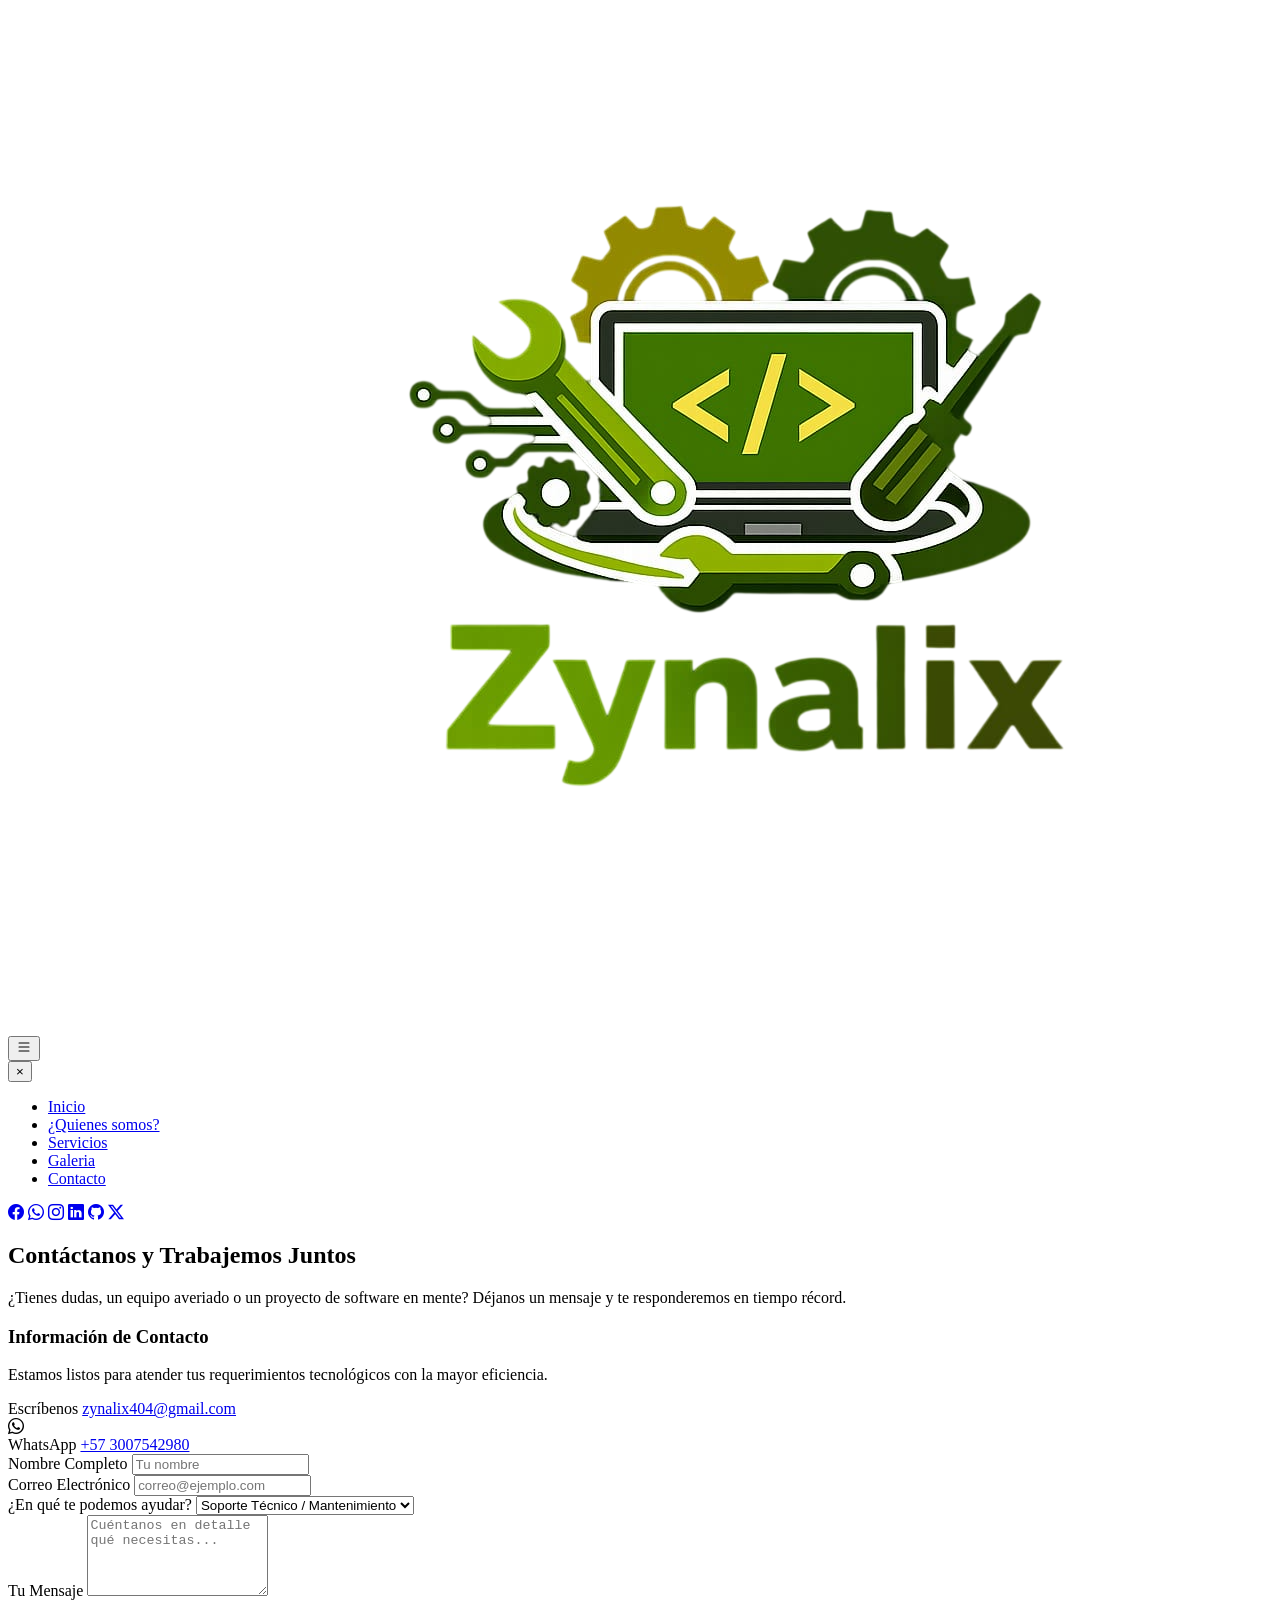
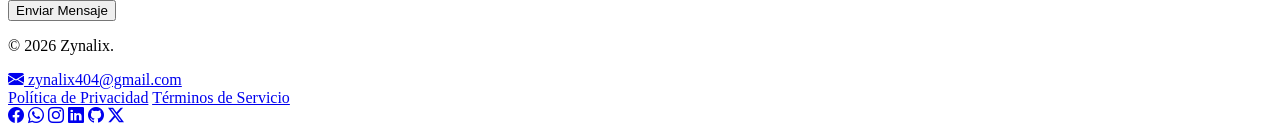
==== contacto.html @ eea99584 "Add files via upload" ====
<!DOCTYPE html>
<html lang="es">
<head>
    <meta charset="UTF-8">
    <meta name="viewport" content="width=device-width, initial-scale=1.0">
    <title>Mi Sitio Web - Zynalix</title>
    <link rel="stylesheet" href="https://cdn.jsdelivr.net/npm/bootstrap-icons@1.11.3/font/bootstrap-icons.min.css">
    <link rel="stylesheet" href="CSS.css">
</head>
<body>

    <header class="cabecera">
        <img class="logo" src="poo.png" alt="poo">
        
        <button class="hamburger" id="hamburger">
            <svg xmlns="http://www.w3.org/2000/svg" width="16" height="16" fill="currentColor" class="bi bi-list" viewBox="0 0 16 16">
                <path fill-rule="evenodd" d="M2.5 12a.5.5 0 0 1 .5-.5h10a.5.5 0 0 1 0 1H3a.5.5 0 0 1-.5-.5m0-4a.5.5 0 0 1 .5-.5h10a.5.5 0 0 1 0 1H3a.5.5 0 0 1-.5-.5m0-4a.5.5 0 0 1 .5-.5h10a.5.5 0 0 1 0 1H3a.5.5 0 0 1-.5-.5"/>
            </svg>
        </button>  

        <nav class="nav" id="nav">
            <button class="close-btn" id="close-btn">&times;</button>
            <ul class="nav-list">
                <li><a href="index.html">Inicio</a></li>
                <li><a href="quienes somos.html">¿Quienes somos?</a></li>
                <li><a href="servicios.html">Servicios</a></li>
                <li><a href="galeria.html">Galeria</a></li>
                <li><a href="contacto.html">Contacto</a></li>
            </ul> 
        </nav> 
        
        <div class="social-media">
            <a href="https://facebook.com" target="_blank"><i class="bi bi-facebook"></i></a>
            <a href="https://whatsapp.com" target="_blank"><i class="bi bi-whatsapp"></i></a>
            <a href="https://instagram.com" target="_blank"><i class="bi bi-instagram"></i></a>
            <a href="https://linkedin.com" target="_blank"><i class="bi bi-linkedin"></i></a>
            <a href="https://github.com" target="_blank"><i class="bi bi-github"></i></a>
            <a href="https://twitter-x.com" target="_blank"><i class="bi bi-twitter-x"></i></a>
        </div>
    </header>

    <main class="zona-contacto">
        
        <section class="portada-contacto">
            <div class="caja-presentacion">
                <h1>Contáctanos y <span class="text-gold">Trabajemos Juntos</span></h1>
                <p>¿Tienes dudas, un equipo averiado o un proyecto de software en mente? Déjanos un mensaje y te responderemos en tiempo récord.</p>
            </div>
        </section>

        <section class="contenedor-contacto">
            
            <div class="bloque-info-contacto">
                <h3>Información de Contacto</h3>
                <p>Estamos listos para atender tus requerimientos tecnológicos con la mayor eficiencia.</p>
                
                <div class="detalles-contacto">
                    <div class="item-info">
                        <i class="fas fa-envelope"></i>
                        <div>
                            <span>Escríbenos</span>
                            <a href="mailto:zynalix404@gmail.com">zynalix404@gmail.com</a>
                        </div>
                    </div>
                    
                    <div class="item-info">
                        <i class="bi bi-whatsapp"></i>
                        <div>
                            <span>WhatsApp</span>
                            <a href="#">+57 3007542980</a>
                        </div>
                    </div>
                </div>
            </div>

            <div class="bloque-formulario">
                <form action="#" method="POST">
                    <div class="grupo-input">
                        <label for="nombre">Nombre Completo</label>
                        <input type="text" id="nombre" name="nombre" placeholder="Tu nombre" required>
                    </div>

                    <div class="grupo-input">
                        <label for="correo">Correo Electrónico</label>
                        <input type="email" id="correo" name="correo" placeholder="correo@ejemplo.com" required>
                    </div>

                    <div class="grupo-input">
                        <label for="servicio">¿En qué te podemos ayudar?</label>
                        <select id="servicio" name="servicio">
                            <option value="soporte">Soporte Técnico / Mantenimiento</option>
                            <option value="software">Desarrollo de Software</option>
                            <option value="redes">Optimización / Infraestructura</option>
                            <option value="otro">Otro asunto</option>
                        </select>
                    </div>

                    <div class="grupo-input">
                        <label for="mensaje">Tu Mensaje</label>
                        <textarea id="mensaje" name="mensaje" rows="5" placeholder="Cuéntanos en detalle qué necesitas..." required></textarea>
                    </div>

                    <button type="submit" class="btn-enviar">Enviar Mensaje <i class="fas fa-paper-plane"></i></button>
                </form>
            </div>

        </section>
    </main>

    <footer class="pie-pagina">
        <div class="footer-contenido">
            <div class="footer-info">
                <p>&copy; 2026 Zynalix.</p>
                <a href="mailto:zynalix404@gmail.com" class="footer-email">
                    <i class="bi bi-envelope-fill"></i> zynalix404@gmail.com
                </a>
            </div>

            <div class="footer-links">
                <a href="#">Política de Privacidad</a>
                <a href="#">Términos de Servicio</a>
            </div>
            
            <div class="footer-social">
               <a href="https://facebook.com" target="_blank"><i class="bi bi-facebook"></i></a>
            <a href="https://whatsapp.com" target="_blank"><i class="bi bi-whatsapp"></i></a>
            <a href="https://instagram.com" target="_blank"><i class="bi bi-instagram"></i></a>
            <a href="https://linkedin.com" target="_blank"><i class="bi bi-linkedin"></i></a>
            <a href="https://github.com" target="_blank"><i class="bi bi-github"></i></a>
            <a href="https://twitter-x.com" target="_blank"><i class="bi bi-twitter-x"></i></a>
            </div>
        </div>
    </footer>

    <script>
        const hamburger = document.getElementById("hamburger");
        const nav = document.getElementById("nav");
        const closeBtn = document.getElementById("close-btn");

        hamburger.addEventListener("click", () => {
            nav.classList.add("active");
        });

        closeBtn.addEventListener("click", () => {
            nav.classList.remove("active");
        });
    </script>

</body>
</html>
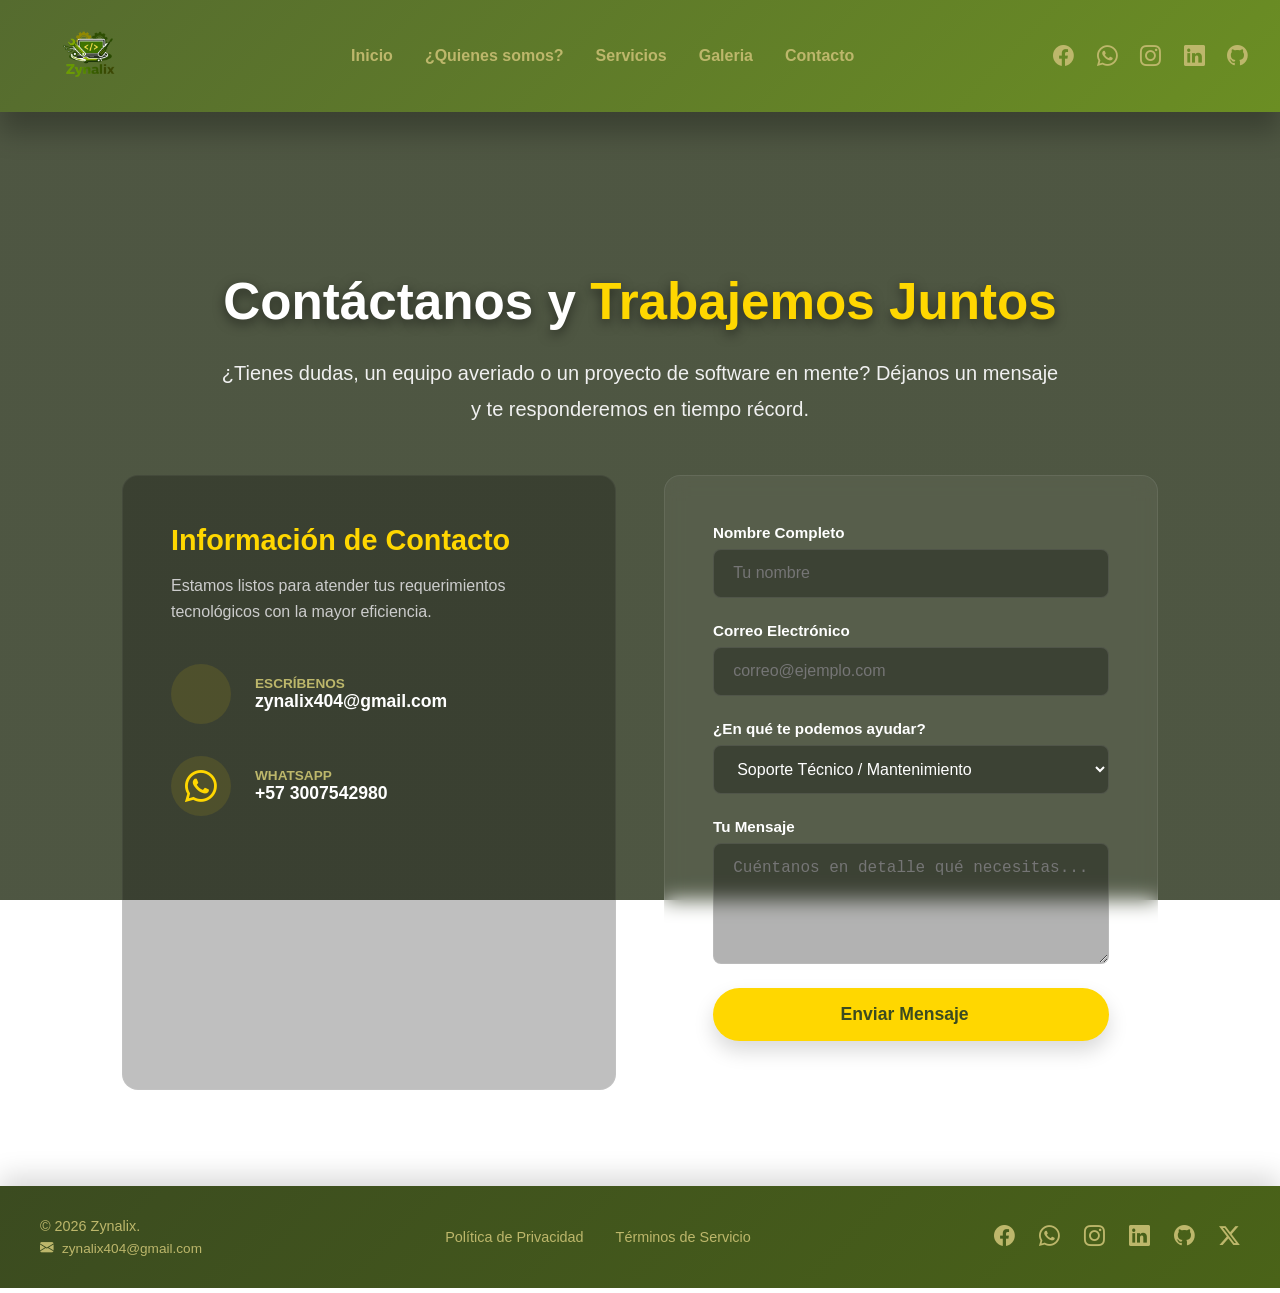
==== commit b1e608c2: "Actualizar contacto.html" ====
--- a/contacto.html
+++ b/contacto.html
@@ -35,7 +35,6 @@
             <a href="https://instagram.com" target="_blank"><i class="bi bi-instagram"></i></a>
             <a href="https://linkedin.com" target="_blank"><i class="bi bi-linkedin"></i></a>
             <a href="https://github.com" target="_blank"><i class="bi bi-github"></i></a>
-            <a href="https://twitter-x.com" target="_blank"><i class="bi bi-twitter-x"></i></a>
         </div>
     </header>
 
--- a/CSS.css
+++ b/CSS.css
@@ -0,0 +1,1027 @@
+/* ==========================================
+   1. ESTILOS GLOBALES & ESCRITORIO
+   ========================================== */
+* {
+    margin: 0;
+    padding: 0;
+    box-sizing: border-box;
+}
+
+body {
+    background: linear-gradient(rgba(34, 44, 19, 0.8), rgba(34, 44, 19, 0.8));      
+    font-family: Arial, sans-serif;
+    background-repeat: no-repeat;
+    background-attachment: fixed;   
+    display: flex;
+    flex-direction: column;
+    min-height: 100vh; 
+}
+
+/* El bloque contenedor central se estira para mandar el footer abajo */
+main, .contenido-principal {
+    flex: 1;
+}
+
+/* HEADER (ESCRITORIO) */
+header, .cabecera {
+    display: flex;
+    align-items: center; 
+    justify-content: space-between;
+    padding: 1rem 2rem;
+    background: linear-gradient(135deg, #556B2F, #6B8E23);
+    box-shadow: 0 20px 25px rgba(0,0,0,0.25);
+    position: sticky;       
+    top: 0;                 
+    z-index: 1000;
+}
+
+/* LOGO */
+.logo {
+    max-width: 120px;
+    height: auto;
+    transition: 0.3s ease;
+    cursor: pointer;
+}
+
+.logo:hover {
+    transform: scale(1.05);
+}
+
+/* NAVBAR */
+.nav-list {
+    list-style: none;
+    display: flex;
+    align-items: center;
+    gap: 2rem;
+}
+
+.nav-list li a {
+    text-decoration: none;
+    color: #BDB76B;
+    font-size: 1rem;
+    font-weight: bold;
+    position: relative;
+    transition: 0.3s ease;
+}
+
+.nav-list li a:hover {
+    color: #FFD700;
+}
+
+/* Línea animada hover */
+.nav-list li a::after {
+    content: "";
+    position: absolute;
+    left: 0;
+    bottom: -5px;
+    width: 0%;
+    height: 2px;
+    background: #FFD700;
+    transition: width 0.3s ease;
+}
+
+.nav-list li a:hover::after {
+    width: 100%;
+}
+
+/* Ocultar botones de menú móvil en computadora */
+.hamburger, .close-btn {
+    display: none;
+}
+
+/* REDES SOCIALES HEADER (ESCRITORIO) */
+.social-media {
+    display: flex;
+    align-items: center;
+    gap: 1.4rem;
+}
+
+.social-media a {
+    color: #BDB76B;
+    font-size: 1.3rem;
+    text-decoration: none;
+    transition: 0.3s ease;
+}
+
+.social-media a:hover {
+    color: #FFD700;
+    transform: translateY(-3px);
+}
+
+/* ==========================================
+   3. PÁGINA INICIO - HERO (index.html en PC)
+   ========================================== */
+.hero {
+    display: flex;
+    align-items: center;
+    justify-content: center;
+    text-align: center;
+    padding: 8rem 2rem;
+    color: #fff;
+    background: linear-gradient(rgba(34, 44, 19, 0.8), rgba(34, 44, 19, 0.8)), url('inicio.png'); 
+    background-size: cover;
+    background-position: center;
+    background-repeat: no-repeat;
+    box-shadow: inset 0 0 100px rgba(0,0,0,0.5);
+}
+
+.hero-content {
+    max-width: 850px;
+}
+
+.hero-content h1 {
+    font-size: 3.2rem;
+    margin-bottom: 1.5rem;
+    text-shadow: 0 4px 12px rgba(0,0,0,0.3);
+    letter-spacing: 0.5px;
+    line-height: 1.2;
+}
+
+.text-gold {
+    color: #FFD700;
+}
+
+.hero-content p {
+    font-size: 1.25rem;
+    line-height: 1.8;
+    color: #f0f0f0;
+    margin-bottom: 2.5rem;
+    text-shadow: 0 2px 4px rgba(0,0,0,0.2);
+}
+
+.hero-buttons {
+    display: flex;
+    gap: 1.5rem;
+    justify-content: center;
+    flex-wrap: wrap;
+}
+
+.btn-principal {
+    display: flex;
+    align-items: center;
+    gap: 0.5rem;
+    padding: 0.9rem 2.5rem;
+    background: #FFD700;
+    color: #3B4B20;
+    font-weight: bold;
+    text-decoration: none;
+    border-radius: 30px;
+    font-size: 1.1rem;
+    box-shadow: 0 10px 20px rgba(0,0,0,0.2);
+    transition: 0.3s ease;
+}
+
+.btn-principal:hover {
+    transform: translateY(-3px);
+    box-shadow: 0 15px 25px rgba(0,0,0,0.3);
+    background: #fff;
+}
+
+.btn-secundario {
+    display: inline-block;
+    padding: 0.9rem 2.5rem;
+    background: transparent;
+    color: #FFD700;
+    font-weight: bold;
+    text-decoration: none;
+    border-radius: 30px;
+    font-size: 1.1rem;
+    border: 2px solid #FFD700;
+    transition: 0.3s ease;
+}
+
+.btn-secundario:hover {
+    background: rgba(255, 215, 0, 0.1);
+    transform: translateY(-3px);
+}
+
+/* ==========================================
+   4. PÁGINA ¿QUIÉNES SOMOS? (quienes somos.html en PC)
+   ========================================== */
+.pantalla-quienes {
+    width: 100%;
+    display: flex;
+    align-items: center;
+    justify-content: center;
+    text-align: center;
+    padding: 10rem 2rem 8rem 2rem;
+}
+
+.tarjeta-logia {
+    max-width: 850px;
+    background: rgba(255, 255, 255, 0.04);
+    border: 1px solid rgba(255, 255, 255, 0.08);
+    backdrop-filter: blur(12px);
+    -webkit-backdrop-filter: blur(12px);
+    padding: 4rem 3rem;
+    border-radius: 20px;
+    box-shadow: 0 20px 40px rgba(0, 0, 0, 0.3);
+}
+
+.tarjeta-logia h1 {
+    color: #fff;
+    font-size: 3.2rem;
+    margin-bottom: 2rem;
+    text-shadow: 0 4px 12px rgba(0,0,0,0.5);
+    font-weight: 800;
+    line-height: 1.25;
+}
+
+.tarjeta-logia p {
+    font-size: 1.25rem;
+    line-height: 1.9;
+    color: #e5e5e5;
+    text-shadow: 0 2px 6px rgba(0,0,0,0.4);
+    text-align: justify;
+}
+
+/* ==========================================
+   5. PÁGINA SERVICIOS (servicios.html en PC)
+   ========================================== */
+.portada-servicios {
+    display: flex;
+    align-items: center;
+    justify-content: center;
+    text-align: center;
+    padding: 10rem 2rem 3rem 2rem;
+    color: #fff;
+    background: transparent;
+}
+
+.caja-presentacion {
+    max-width: 850px;
+}
+
+.caja-presentacion h1 {
+    font-size: 3.2rem;
+    margin-bottom: 1.5rem;
+    text-shadow: 0 4px 12px rgba(0,0,0,0.5);
+    font-weight: 800;
+}
+
+.caja-presentacion p {
+    font-size: 1.25rem;
+    line-height: 1.8;
+    color: #f0f0f0;
+}
+
+.mosaico-servicios {
+    max-width: 1100px;
+    margin: 0 auto;
+    padding: 0 2rem 4rem 2rem;
+    display: grid;
+    grid-template-columns: repeat(auto-fit, minmax(350px, 1fr));
+    gap: 3rem;
+}
+
+.tarjeta-individual {
+    background: rgba(255, 255, 255, 0.07);
+    border: 1px solid rgba(255, 255, 255, 0.1);
+    backdrop-filter: blur(10px);
+    -webkit-backdrop-filter: blur(10px);
+    padding: 3.5rem 2.5rem;
+    border-radius: 16px;
+    text-align: center;
+    color: #fff;
+    transition: 0.3s ease;
+    box-shadow: 0 15px 30px rgba(0,0,0,0.2);
+}
+
+.tarjeta-individual:hover {
+    transform: translateY(-8px);
+    border-color: #FFD700;
+    background: rgba(255, 255, 255, 0.15);
+}
+
+.tarjeta-individual i {
+    font-size: 3.5rem;
+    color: #FFD700;
+    margin-bottom: 1.5rem;
+    display: inline-block;
+}
+
+.tarjeta-individual h3 {
+    font-size: 1.6rem;
+    margin-bottom: 1.2rem;
+}
+
+.tarjeta-individual p {
+    font-size: 1.05rem;
+    line-height: 1.7;
+    color: #e0e0e0;
+}
+
+.beneficios-servicios {
+    max-width: 1200px;
+    margin: 0 auto;
+    padding: 0 2rem 4rem 2rem;
+    display: grid;
+    grid-template-columns: repeat(auto-fit, minmax(280px, 1fr));
+    gap: 2rem;
+}
+
+.bloque-beneficio {
+    background: rgba(0, 0, 0, 0.25);
+    border: 1px solid rgba(255, 255, 255, 0.05);
+    padding: 2.5rem 2rem;
+    border-radius: 12px;
+    text-align: center;
+    color: #fff;
+    transition: 0.3s ease;
+}
+
+.bloque-beneficio:hover {
+    background: rgba(0, 0, 0, 0.4);
+    border-color: #FFD700;
+}
+
+.bloque-beneficio i {
+    font-size: 2.5rem;
+    color: #FFD700;
+    margin-bottom: 1rem;
+    display: inline-block;
+}
+
+.bloque-beneficio h3 {
+    font-size: 1.3rem;
+    margin-bottom: 0.8rem;
+}
+
+.bloque-beneficio p {
+    font-size: 1rem;
+    line-height: 1.6;
+    color: #ccc;
+}
+
+.caracteristicas {
+    max-width: 1200px;
+    margin: 0 auto;
+    padding: 2rem 2rem 6rem 2rem;
+    display: grid;
+    grid-template-columns: repeat(auto-fit, minmax(280px, 1fr));
+    gap: 2.5rem;
+}
+
+.tarjeta-caracteristica {
+    background: rgba(255, 255, 255, 0.06);
+    border: 1px solid rgba(255, 255, 255, 0.1);
+    backdrop-filter: blur(8px);
+    -webkit-backdrop-filter: blur(8px);
+    padding: 3rem 2rem;
+    border-radius: 20px;
+    text-align: center;
+    color: #fff;
+    transition: 0.3s ease;
+    box-shadow: 0 15px 30px rgba(0,0,0,0.15);
+}
+
+.tarjeta-caracteristica:hover {
+    transform: translateY(-8px);
+    background: rgba(255, 255, 255, 0.12);
+    border-color: #FFD700;
+    box-shadow: 0 20px 40px rgba(0,0,0,0.25);
+    cursor: pointer;
+}
+
+.tarjeta-caracteristica i {
+    font-size: 2.8rem;
+    color: #FFD700;
+    display: inline-block;
+    margin-bottom: 1.5rem;
+    text-shadow: 0 2px 10px rgba(255, 215, 0, 0.2);
+}
+
+.tarjeta-caracteristica h3 {
+    font-size: 1.45rem;
+    margin-bottom: 1rem;
+    color: #FFF;
+    font-weight: bold;
+}
+
+.tarjeta-caracteristica p {
+    font-size: 0.98rem;
+    line-height: 1.7;
+    color: #f0f0f0;
+}
+
+/* ==========================================+ PÁGINA PROYECTOS (proyectos.html)
+   ========================================== */
+.zona-proyectos {
+    flex: 1;
+}
+
+.portada-proyectos {
+    display: flex;
+    align-items: center;
+    justify-content: center;
+    text-align: center;
+    padding: 10rem 2rem 3rem 2rem;
+    color: #fff;
+    background: transparent;
+}
+
+.mosaico-proyectos {
+    max-width: 1200px;
+    margin: 0 auto;
+    padding: 0 2rem 6rem 2rem;
+    display: grid;
+    grid-template-columns: repeat(auto-fit, minmax(320px, 1fr));
+    gap: 2.5rem;
+}
+
+.tarjeta-proyecto {
+    background: rgba(255, 255, 255, 0.05);
+    border: 1px solid rgba(255, 255, 255, 0.08);
+    backdrop-filter: blur(10px);
+    -webkit-backdrop-filter: blur(10px);
+    border-radius: 16px;
+    overflow: hidden; /* Corta la imagen para que respete las esquinas redondeadas */
+    transition: 0.3s ease;
+    box-shadow: 0 15px 30px rgba(0,0,0,0.2);
+    display: flex;
+    flex-direction: column;
+}
+
+.tarjeta-proyecto:hover {
+    transform: translateY(-8px);
+    border-color: #FFD700;
+    background: rgba(255, 255, 255, 0.12);
+    box-shadow: 0 20px 40px rgba(0,0,0,0.3);
+}
+
+.imagen-proyecto {
+    height: 220px;
+    background-color: rgba(0, 0, 0, 0.4); /* Fondo por si no hay imagen real listada */
+    background-size: cover;
+    background-position: center;
+    position: relative;
+    border-bottom: 2px solid rgba(255, 255, 255, 0.05);
+}
+
+.etiqueta-categoria {
+    position: absolute;
+    top: 15px;
+    left: 15px;
+    background: #FFD700;
+    color: #3B4B20;
+    padding: 0.4rem 1rem;
+    font-size: 0.8rem;
+    font-weight: bold;
+    border-radius: 20px;
+    text-transform: uppercase;
+}
+
+.info-proyecto {
+    padding: 2rem 1.5rem;
+    display: flex;
+    flex-direction: column;
+    flex: 1;
+}
+
+.info-proyecto h3 {
+    color: #fff;
+    font-size: 1.4rem;
+    margin-bottom: 0.8rem;
+}
+
+.info-proyecto p {
+    color: #cccccc;
+    font-size: 0.98rem;
+    line-height: 1.6;
+    margin-bottom: 1.5rem;
+    flex: 1; /* Empuja el botón hacia abajo para que queden alineados */
+}
+
+.btn-proyecto-link {
+    color: #FFD700;
+    text-decoration: none;
+    font-weight: bold;
+    font-size: 0.95rem;
+    display: flex;
+    align-items: center;
+    gap: 0.5rem;
+    transition: 0.2s ease;
+}
+
+.btn-proyecto-link:hover {
+    color: #fff;
+}
+
+/* ==========================================  PÁGINA GALERÍA (galeria.html)
+   ========================================== */
+.zona-galeria {
+    flex: 1;
+}
+
+.portada-galeria {
+    display: flex;
+    align-items: center;
+    justify-content: center;
+    text-align: center;
+    padding: 10rem 2rem 3rem 2rem;
+    color: #fff;
+    background: transparent;
+}
+
+.mosaico-galeria {
+    max-width: 1200px;
+    margin: 0 auto;
+    padding: 0 2rem 6rem 2rem;
+    display: grid;
+    /* Crea una grilla de 3 columnas en PC */
+    grid-template-columns: repeat(auto-fit, minmax(300px, 1fr));
+    gap: 1.5rem;
+}
+
+.item-galeria {
+    position: relative;
+    border-radius: 12px;
+    overflow: hidden;
+    height: 250px;
+    box-shadow: 0 10px 20px rgba(0,0,0,0.2);
+    border: 1px solid rgba(255, 255, 255, 0.05);
+    background-color: rgba(0,0,0,0.3); 
+}
+
+.img-galeria {
+    width: 100%;
+    height: 100%;
+    object-fit: cover; /* Ajusta la imagen perfectamente sin deformarla */
+    transition: transform 0.5s ease;
+}
+
+/* Capa oscura que aparece al pasar el mouse */
+.capa-oscura {
+    position: absolute;
+    top: 0;
+    left: 0;
+    width: 100%;
+    height: 100%;
+    background: rgba(34, 44, 19, 0.85); /* Verde oscuro traslúcido a juego con Zynalix */
+    display: flex;
+    align-items: center;
+    justify-content: center;
+    opacity: 0;
+    transition: opacity 0.3s ease;
+    padding: 1rem;
+    text-align: center;
+}
+
+.texto-galeria h3 {
+    color: #FFD700;
+    font-size: 1.4rem;
+    margin-bottom: 0.5rem;
+    transform: translateY(20px);
+    transition: transform 0.3s ease;
+}
+
+.texto-galeria p {
+    color: #fff;
+    font-size: 0.95rem;
+    transform: translateY(20px);
+    transition: transform 0.3s ease 0.1s;
+}
+
+/* Efectos Hover */
+.item-galeria:hover .img-galeria {
+    transform: scale(1.1); /* Zoom suave a la imagen */
+}
+
+.item-galeria:hover .capa-oscura {
+    opacity: 1; /* Muestra el texto */
+}
+
+.item-galeria:hover .texto-galeria h3,
+.item-galeria:hover .texto-galeria p {
+    transform: translateY(0); /* Sube el texto suavemente */
+}
+
+/* ==========================================
+   ESTILOS EXCLUSIVOS - PÁGINA CONTACTO (contacto.html)
+   ========================================== */
+.zona-contacto {
+    flex: 1;
+}
+
+.portada-contacto {
+    display: flex;
+    align-items: center;
+    justify-content: center;
+    text-align: center;
+    padding: 10rem 2rem 3rem 2rem;
+    color: #fff;
+    background: transparent;
+}
+
+.contenedor-contacto {
+    max-width: 1100px;
+    margin: 0 auto;
+    padding: 0 2rem 6rem 2rem;
+    display: grid;
+    /* Divide la pantalla en dos columnas iguales en PC */
+    grid-template-columns: 1fr 1fr;
+    gap: 3rem;
+}
+
+/* Tarjeta de Información */
+.bloque-info-contacto {
+    background: rgba(0, 0, 0, 0.25);
+    border: 1px solid rgba(255, 255, 255, 0.05);
+    padding: 3rem;
+    border-radius: 16px;
+    color: #fff;
+}
+
+.bloque-info-contacto h3 {
+    font-size: 1.8rem;
+    color: #FFD700;
+    margin-bottom: 1rem;
+}
+
+.bloque-info-contacto p {
+    color: #ccc;
+    line-height: 1.6;
+    margin-bottom: 2.5rem;
+}
+
+.detalles-contacto {
+    display: flex;
+    flex-direction: column;
+    gap: 2rem;
+}
+
+.item-info {
+    display: flex;
+    align-items: center;
+    gap: 1.5rem;
+}
+
+.item-info i {
+    font-size: 2rem;
+    color: #FFD700;
+    background: rgba(255, 215, 0, 0.1);
+    padding: 1rem;
+    border-radius: 50%;
+    width: 60px;
+    height: 60px;
+    display: flex;
+    align-items: center;
+    justify-content: center;
+}
+
+.item-info span {
+    display: block;
+    font-size: 0.85rem;
+    color: #BDB76B;
+    text-transform: uppercase;
+    font-weight: bold;
+}
+
+.item-info a {
+    color: #fff;
+    text-decoration: none;
+    font-size: 1.1rem;
+    font-weight: bold;
+    transition: 0.3s ease;
+}
+
+.item-info a:hover {
+    color: #FFD700;
+}
+
+/* Bloque Formulario */
+.bloque-formulario {
+    background: rgba(255, 255, 255, 0.05);
+    border: 1px solid rgba(255, 255, 255, 0.08);
+    backdrop-filter: blur(10px);
+    -webkit-backdrop-filter: blur(10px);
+    padding: 3rem;
+    border-radius: 16px;
+}
+
+.grupo-input {
+    display: flex;
+    flex-direction: column;
+    gap: 0.5rem;
+    margin-bottom: 1.5rem;
+}
+
+.grupo-input label {
+    color: #fff;
+    font-size: 0.95rem;
+    font-weight: bold;
+}
+
+.grupo-input input, 
+.grupo-input select, 
+.grupo-input textarea {
+    background: rgba(0, 0, 0, 0.3);
+    border: 1px solid rgba(255, 255, 255, 0.1);
+    padding: 0.9rem 1.2rem;
+    border-radius: 8px;
+    color: #fff;
+    font-size: 1rem;
+    outline: none;
+    transition: 0.3s ease;
+}
+
+.grupo-input input:focus, 
+.grupo-input select:focus, 
+.grupo-input textarea:focus {
+    border-color: #FFD700;
+    background: rgba(0, 0, 0, 0.5);
+}
+
+/* Estilo para las opciones del selector */
+.grupo-input select option {
+    background: #222C13;
+    color: #fff;
+}
+
+.btn-enviar {
+    width: 100%;
+    padding: 1rem;
+    background: #FFD700;
+    color: #3B4B20;
+    border: none;
+    border-radius: 30px;
+    font-size: 1.1rem;
+    font-weight: bold;
+    cursor: pointer;
+    display: flex;
+    align-items: center;
+    justify-content: center;
+    gap: 0.8rem;
+    transition: 0.3s ease;
+    box-shadow: 0 10px 20px rgba(0,0,0,0.15);
+}
+
+.btn-enviar:hover {
+    background: #fff;
+    transform: translateY(-2px);
+    box-shadow: 0 15px 25px rgba(0,0,0,0.25);
+}
+
+
+
+/* ==========================================
+   6. PIE DE PÁGINA / FOOTER (GLOBAL - PC POR DEFECTO)
+   ========================================== */
+.pie-pagina {
+    background: linear-gradient(135deg, #3B4B20, #4A6318);
+    padding: 2rem;
+    margin-top: auto;
+    box-shadow: 0 -10px 25px rgba(0,0,0,0.15);
+    width: 100%;
+}
+
+.footer-contenido {
+    max-width: 1200px;
+    margin: 0 auto;
+    display: flex;
+    justify-content: space-between; 
+    align-items: center;
+    flex-wrap: wrap;
+    gap: 2rem;
+}
+
+.footer-info {
+    display: flex;
+    flex-direction: column;
+    gap: 0.4rem; 
+}
+
+.footer-info p {
+    color: #BDB76B;
+    font-size: 0.9rem;
+}
+
+.footer-email {
+    color: #BDB76B;
+    font-size: 0.85rem;
+    text-decoration: none;
+    transition: 0.3s ease;
+    display: flex;
+    align-items: center;
+    gap: 0.5rem;
+}
+
+.footer-email:hover {
+    color: #FFD700;
+}
+
+.footer-links {
+    display: flex;
+    gap: 2rem;
+}
+
+.footer-links a {
+    color: #BDB76B;
+    text-decoration: none;
+    font-size: 0.9rem;
+    transition: 0.3s ease;
+}
+
+.footer-links a:hover {
+    color: #FFD700;
+}
+
+.footer-social {
+    display: flex;
+    gap: 1.5rem;
+}
+
+.footer-social a {
+    color: #BDB76B;
+    font-size: 1.3rem;
+    text-decoration: none;
+    transition: 0.3s ease;
+}
+
+.footer-social a:hover {
+    color: #FFD700;
+    transform: translateY(-2px);
+}
+
+
+/* ==========================================
+   7. ADAPTACIÓN RESPONSIVE (SOLO PARA CELULARES < 768px)
+   ========================================== */
+@media screen and (max-width: 768px) {
+    .hero {
+        padding: 4rem 1rem;
+    }
+
+    .hero-content h1 {
+        font-size: 2.3rem;
+    }
+
+    .hero-content p {
+        font-size: 1.05rem;
+        margin-bottom: 2rem;
+    }
+    
+    .hero-buttons {
+        flex-direction: column;
+        gap: 1rem;
+        width: 100%;
+        max-width: 300px;
+        margin: 0 auto;
+    }
+    
+    .btn-principal, .btn-secundario {
+        justify-content: center;
+        width: 100%;
+    }
+
+    .pantalla-quienes {
+        padding: 7rem 1.5rem 4rem 1.5rem;
+    }
+    
+    .tarjeta-logia {
+        padding: 2.5rem 1.5rem;
+    }
+
+    .tarjeta-logia h1 {
+        font-size: 2.2rem;
+        margin-bottom: 1.5rem;
+    }
+
+    .tarjeta-logia p {
+        font-size: 1.1rem;
+        line-height: 1.7;
+    }
+
+    .portada-servicios { 
+        padding: 7rem 1rem 2rem 1rem; 
+    }
+
+    .caja-presentacion h1 { 
+        font-size: 2.1rem; 
+    }
+
+    .mosaico-servicios, .beneficios-servicios, .caracteristicas { 
+        grid-template-columns: 1fr; 
+    }
+
+    .beneficios-servicios, .caracteristicas { 
+        padding-bottom: 4rem; 
+    }
+
+    @media screen and (max-width: 768px) {
+
+    /* ... Tus otros estilos móviles se quedan igual ... */
+
+    header, .cabecera {
+        display: flex !important;
+        justify-content: space-between;
+        align-items: center;
+    }
+
+    /* 1. La Hamburguesa se queda al inicio (Izquierda) */
+    .hamburger {
+        display: block;
+        order: 1 !important;
+        background: none;
+        border: none;
+        outline: none;
+        cursor: pointer;
+    }
+
+    /* 2. El Logo se coloca al centro */
+    .logo {
+        display: block;
+        order: 2;
+        margin: 0 auto;
+        max-height: 75px;      
+        width: auto;
+    }
+
+    /* 3. Las Redes se muestran al final (Derecha) */
+    .social-media {
+        display: flex; 
+        order: 3;
+        gap: 0.8rem;
+    }
+
+    .social-media a {
+        font-size: 1.2rem; 
+        color: #BDB76B;
+    }
+}
+    .hamburger svg {
+        width: 45px;
+        height: 45px;
+        fill: #FFD700; 
+    }
+
+    .nav {
+        position: fixed;
+        top: 0;
+        left: -100%; 
+        width: 280px; 
+        height: 100vh;
+        background: rgba(85, 107, 47, 0.95); 
+        backdrop-filter: blur(12px);
+        -webkit-backdrop-filter: blur(12px);
+        padding-top: 6rem;
+        transition: cubic-bezier(0.4, 0, 0.2, 1) 0.4s;
+        z-index: 1000;
+        box-shadow: 10px 0 30px rgba(0, 0, 0, 0.4);
+    }
+
+    .nav.active {
+        left: 0; 
+        top: 0;  
+    }
+
+    .nav-list {
+        flex-direction: column;
+        align-items: center;
+        padding-left: 0;
+        gap: 2.5rem;
+    }
+
+    .nav-list li a {
+        font-size: 1.5rem;
+    }
+
+    .close-btn {
+        display: block;
+        position: absolute;
+        top: 25px;
+        right: 25px;
+        background: none;
+        border: none;
+        outline: none;
+        font-size: 2.5rem;
+        color: #FFD700;
+        cursor: pointer;
+        transition: transform 0.3s ease;
+        
+    }
+
+.close-btn:hover {
+        transform: rotate(90deg);
+    }
+
+    /* CAMBIOS AL FOOTER EN EL CELULAR */
+    .footer-contenido {
+        flex-direction: column;
+        text-align: center;
+        gap: 2rem;
+        padding: 1rem 0;
+    }
+
+    .footer-links {
+        flex-direction: row; 
+        justify-content: center;
+        gap: 2rem;
+    }
+
+    .footer-social {
+        justify-content: center;
+        gap: 2.2rem;
+    }
+}
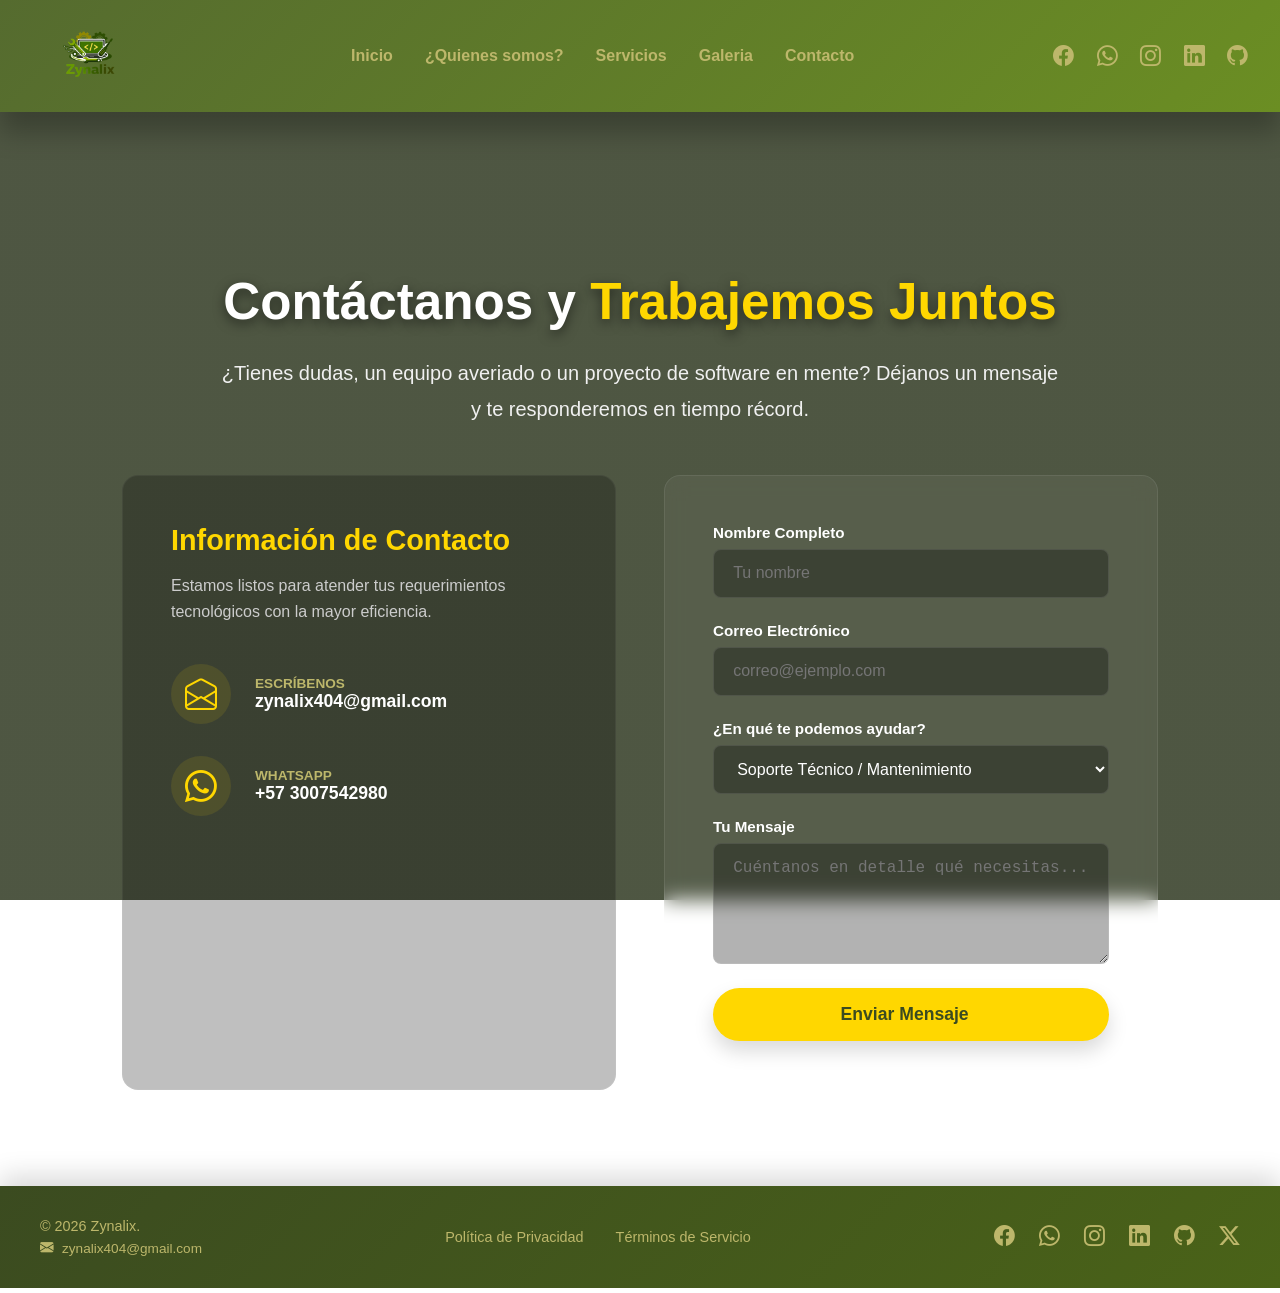
==== commit 418ff2ee: "Update contacto.html" ====
--- a/contacto.html
+++ b/contacto.html
@@ -30,11 +30,11 @@
         </nav> 
         
         <div class="social-media">
-            <a href="https://facebook.com" target="_blank"><i class="bi bi-facebook"></i></a>
-            <a href="https://whatsapp.com" target="_blank"><i class="bi bi-whatsapp"></i></a>
-            <a href="https://instagram.com" target="_blank"><i class="bi bi-instagram"></i></a>
+            <a href="https://www.facebook.com/share/1EBCSsR98g/" target="_blank"><i class="bi bi-facebook"></i></a>
+            <a href="https://wa.me/573007542980" target="_blank"><i class="bi bi-whatsapp"></i></a>
+            <a href="https://www.instagram.com/shayla_nrvzz?igsh=MTVzbmpqcmJwdGNpYw==" target="_blank"><i class="bi bi-instagram"></i></a>
             <a href="https://linkedin.com" target="_blank"><i class="bi bi-linkedin"></i></a>
-            <a href="https://github.com" target="_blank"><i class="bi bi-github"></i></a>
+            <a href="https://shayla85-coder.github.io/Zunalix/" target="_blank"><i class="bi bi-github"></i></a> 
         </div>
     </header>
 
@@ -55,7 +55,7 @@
                 
                 <div class="detalles-contacto">
                     <div class="item-info">
-                        <i class="fas fa-envelope"></i>
+                        <i class="bi bi-envelope-open"></i>
                         <div>
                             <span>Escríbenos</span>
                             <a href="mailto:zynalix404@gmail.com">zynalix404@gmail.com</a>
@@ -66,7 +66,7 @@
                         <i class="bi bi-whatsapp"></i>
                         <div>
                             <span>WhatsApp</span>
-                            <a href="#">+57 3007542980</a>
+                            <a href="https://wa.me/573007542980">+57 3007542980</a>
                         </div>
                     </div>
                 </div>
@@ -121,11 +121,11 @@
             </div>
             
             <div class="footer-social">
-               <a href="https://facebook.com" target="_blank"><i class="bi bi-facebook"></i></a>
-            <a href="https://whatsapp.com" target="_blank"><i class="bi bi-whatsapp"></i></a>
-            <a href="https://instagram.com" target="_blank"><i class="bi bi-instagram"></i></a>
+               <a href="https://www.facebook.com/share/1EBCSsR98g/" target="_blank"><i class="bi bi-facebook"></i></a>
+            <a href="https://wa.me/573007542980" target="_blank"><i class="bi bi-whatsapp"></i></a>
+            <a href="https://www.instagram.com/shayla_nrvzz?igsh=MTVzbmpqcmJwdGNpYw==" target="_blank"><i class="bi bi-instagram"></i></a>
             <a href="https://linkedin.com" target="_blank"><i class="bi bi-linkedin"></i></a>
-            <a href="https://github.com" target="_blank"><i class="bi bi-github"></i></a>
+            <a href="https://shayla85-coder.github.io/Zunalix/" target="_blank"><i class="bi bi-github"></i></a> 
             <a href="https://twitter-x.com" target="_blank"><i class="bi bi-twitter-x"></i></a>
             </div>
         </div>
@@ -146,4 +146,4 @@
     </script>
 
 </body>
-</html>+</html>
--- a/CSS.css
+++ b/CSS.css
@@ -273,6 +273,11 @@
     grid-template-columns: repeat(auto-fit, minmax(350px, 1fr));
     gap: 3rem;
 }
+
+.servi {
+    color: #FFD700;
+}
+
 
 .tarjeta-individual {
     background: rgba(255, 255, 255, 0.07);
@@ -404,109 +409,6 @@
     color: #f0f0f0;
 }
 
-/* ==========================================- PÁGINA PROYECTOS (proyectos.html)
-   ========================================== */
-.zona-proyectos {
-    flex: 1;
-}
-
-.portada-proyectos {
-    display: flex;
-    align-items: center;
-    justify-content: center;
-    text-align: center;
-    padding: 10rem 2rem 3rem 2rem;
-    color: #fff;
-    background: transparent;
-}
-
-.mosaico-proyectos {
-    max-width: 1200px;
-    margin: 0 auto;
-    padding: 0 2rem 6rem 2rem;
-    display: grid;
-    grid-template-columns: repeat(auto-fit, minmax(320px, 1fr));
-    gap: 2.5rem;
-}
-
-.tarjeta-proyecto {
-    background: rgba(255, 255, 255, 0.05);
-    border: 1px solid rgba(255, 255, 255, 0.08);
-    backdrop-filter: blur(10px);
-    -webkit-backdrop-filter: blur(10px);
-    border-radius: 16px;
-    overflow: hidden; /* Corta la imagen para que respete las esquinas redondeadas */
-    transition: 0.3s ease;
-    box-shadow: 0 15px 30px rgba(0,0,0,0.2);
-    display: flex;
-    flex-direction: column;
-}
-
-.tarjeta-proyecto:hover {
-    transform: translateY(-8px);
-    border-color: #FFD700;
-    background: rgba(255, 255, 255, 0.12);
-    box-shadow: 0 20px 40px rgba(0,0,0,0.3);
-}
-
-.imagen-proyecto {
-    height: 220px;
-    background-color: rgba(0, 0, 0, 0.4); /* Fondo por si no hay imagen real listada */
-    background-size: cover;
-    background-position: center;
-    position: relative;
-    border-bottom: 2px solid rgba(255, 255, 255, 0.05);
-}
-
-.etiqueta-categoria {
-    position: absolute;
-    top: 15px;
-    left: 15px;
-    background: #FFD700;
-    color: #3B4B20;
-    padding: 0.4rem 1rem;
-    font-size: 0.8rem;
-    font-weight: bold;
-    border-radius: 20px;
-    text-transform: uppercase;
-}
-
-.info-proyecto {
-    padding: 2rem 1.5rem;
-    display: flex;
-    flex-direction: column;
-    flex: 1;
-}
-
-.info-proyecto h3 {
-    color: #fff;
-    font-size: 1.4rem;
-    margin-bottom: 0.8rem;
-}
-
-.info-proyecto p {
-    color: #cccccc;
-    font-size: 0.98rem;
-    line-height: 1.6;
-    margin-bottom: 1.5rem;
-    flex: 1; /* Empuja el botón hacia abajo para que queden alineados */
-}
-
-.btn-proyecto-link {
-    color: #FFD700;
-    text-decoration: none;
-    font-weight: bold;
-    font-size: 0.95rem;
-    display: flex;
-    align-items: center;
-    gap: 0.5rem;
-    transition: 0.2s ease;
-}
-
-.btn-proyecto-link:hover {
-    color: #fff;
-}
 
 /* ==========================================  PÁGINA GALERÍA (galeria.html)
    ========================================== */
@@ -619,9 +521,9 @@
     margin: 0 auto;
     padding: 0 2rem 6rem 2rem;
     display: grid;
-    /* Divide la pantalla en dos columnas iguales en PC */
     grid-template-columns: 1fr 1fr;
-    gap: 3rem;
+    gap: 3rem;
+    
 }
 
 /* Tarjeta de Información */
@@ -999,7 +901,24 @@
         color: #FFD700;
         cursor: pointer;
         transition: transform 0.3s ease;
-        
+        
+    
+    /* Cambiamos el contenedor para que ponga las tarjetas una debajo de la otra */
+    .contenedor-contacto {
+        display: flex;
+        flex-direction: column;
+        gap: 30px;
+        width: 100%;
+        padding: 0 15px; 
+        box-sizing: border-box;
+    }
+
+    /* Nos aseguramos de que ambas tarjetas tomen el ancho completo del celular */
+    .bloque-info-contacto, 
+    .bloque-formulario {
+        width: 100%;
+        max-width: 100%;
+        box-sizing: border-box;
     }
 
 .close-btn:hover {
